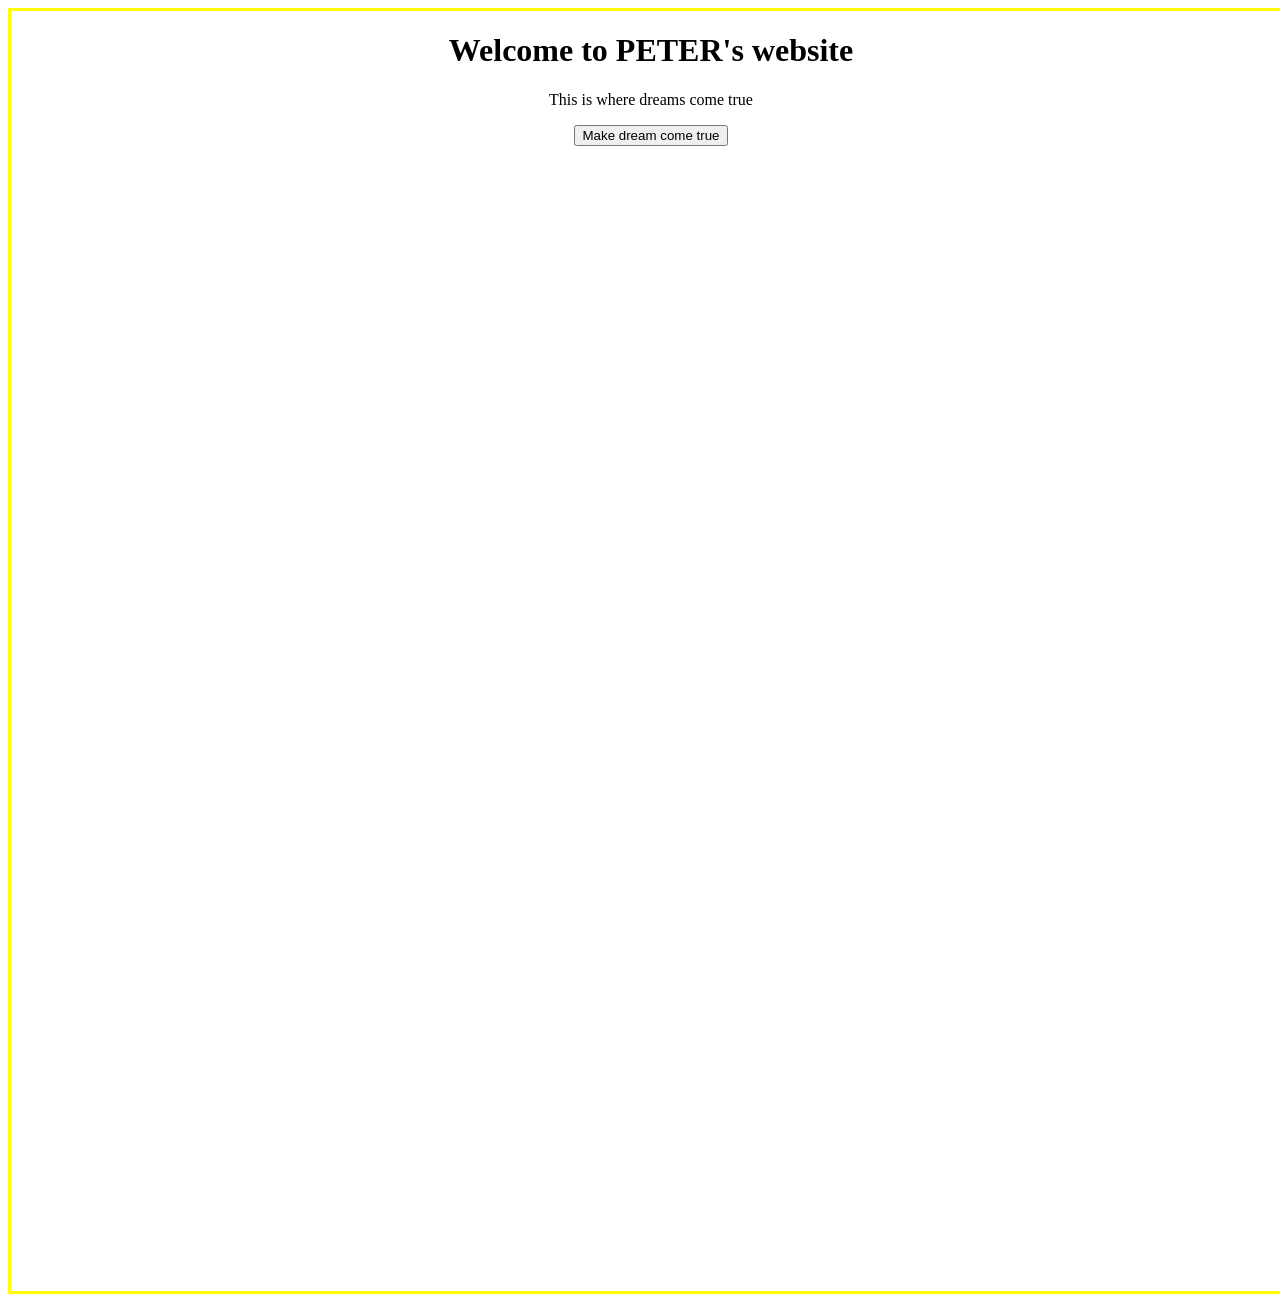
==== mywebsite/galaxypips.html @ b3541603 "update changes" ====
<!DOCTYPE html>
<html lang="eng">
  <head>
   <link rel="stylesheet" href="../title section/style.css">
  </head>
   <body>
   <div class="main-section" id="title">
    <h1>Welcome to PETER's website</h1>
    <p>This is where dreams come true</p>
    <button onclick="makeDreamComeTrue()">Make dream come true</button>
</div>
       </body>
<html>


<style>
  body{
    background-image: url("https://images.unsplash.com/photo-1787297867680-dcd7276f6141?w=500&auto=format&fit=crop&q=60&ixlib=rb-4.1.0&ixid=M3wxMjA3fDB8MHxmZWF0dXJlZC1waG90b3MtZmVlZHw0Nnx8fGVufDB8fHx8fA%3D%3D");
   background-size: cover;
    
} 

.main-section{
   width: 100vw;
   height: 100vw;
  border: solid  yellow;
 
}

</style>


<script>
    function makeDreamComeTrue(){
          document.body.style.background = 'url("https://gifsec.com/wp-content/uploads/2022/10/explosion-gif-1.gif")';
           document.getElementById("title").style.visibility = "hidden";

}

</script>
---- title section/style.css ----
#title{
      text-align: center;
}




   #ht{
     color: yellow;
}

 button:hover{
        background-color: blue;
         font-size: 20px;
 
}
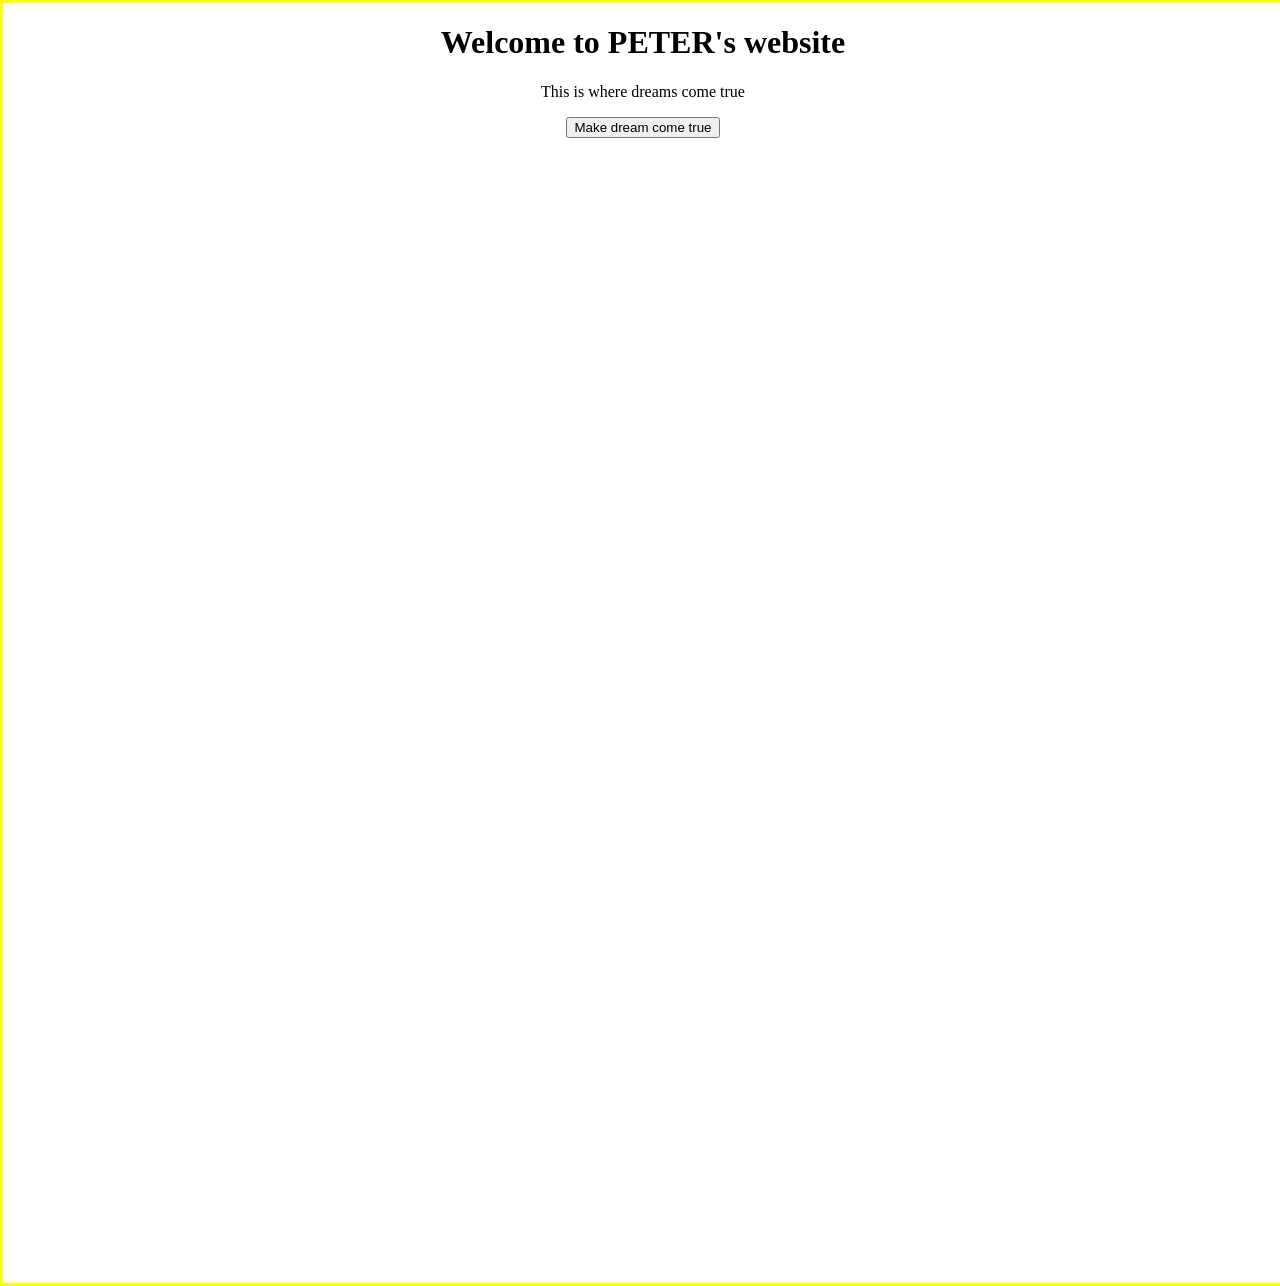
==== commit 305ba52f: "update changes" ====
--- a/mywebsite/galaxypips.html
+++ b/mywebsite/galaxypips.html
@@ -14,6 +14,13 @@
 
 
 <style>
+
+  html,body{
+      margin: 0px;
+      padding: 0px;
+  }
+
+
   body{
     background-image: url("https://images.unsplash.com/photo-1787297867680-dcd7276f6141?w=500&auto=format&fit=crop&q=60&ixlib=rb-4.1.0&ixid=M3wxMjA3fDB8MHxmZWF0dXJlZC1waG90b3MtZmVlZHw0Nnx8fGVufDB8fHx8fA%3D%3D");
    background-size: cover;
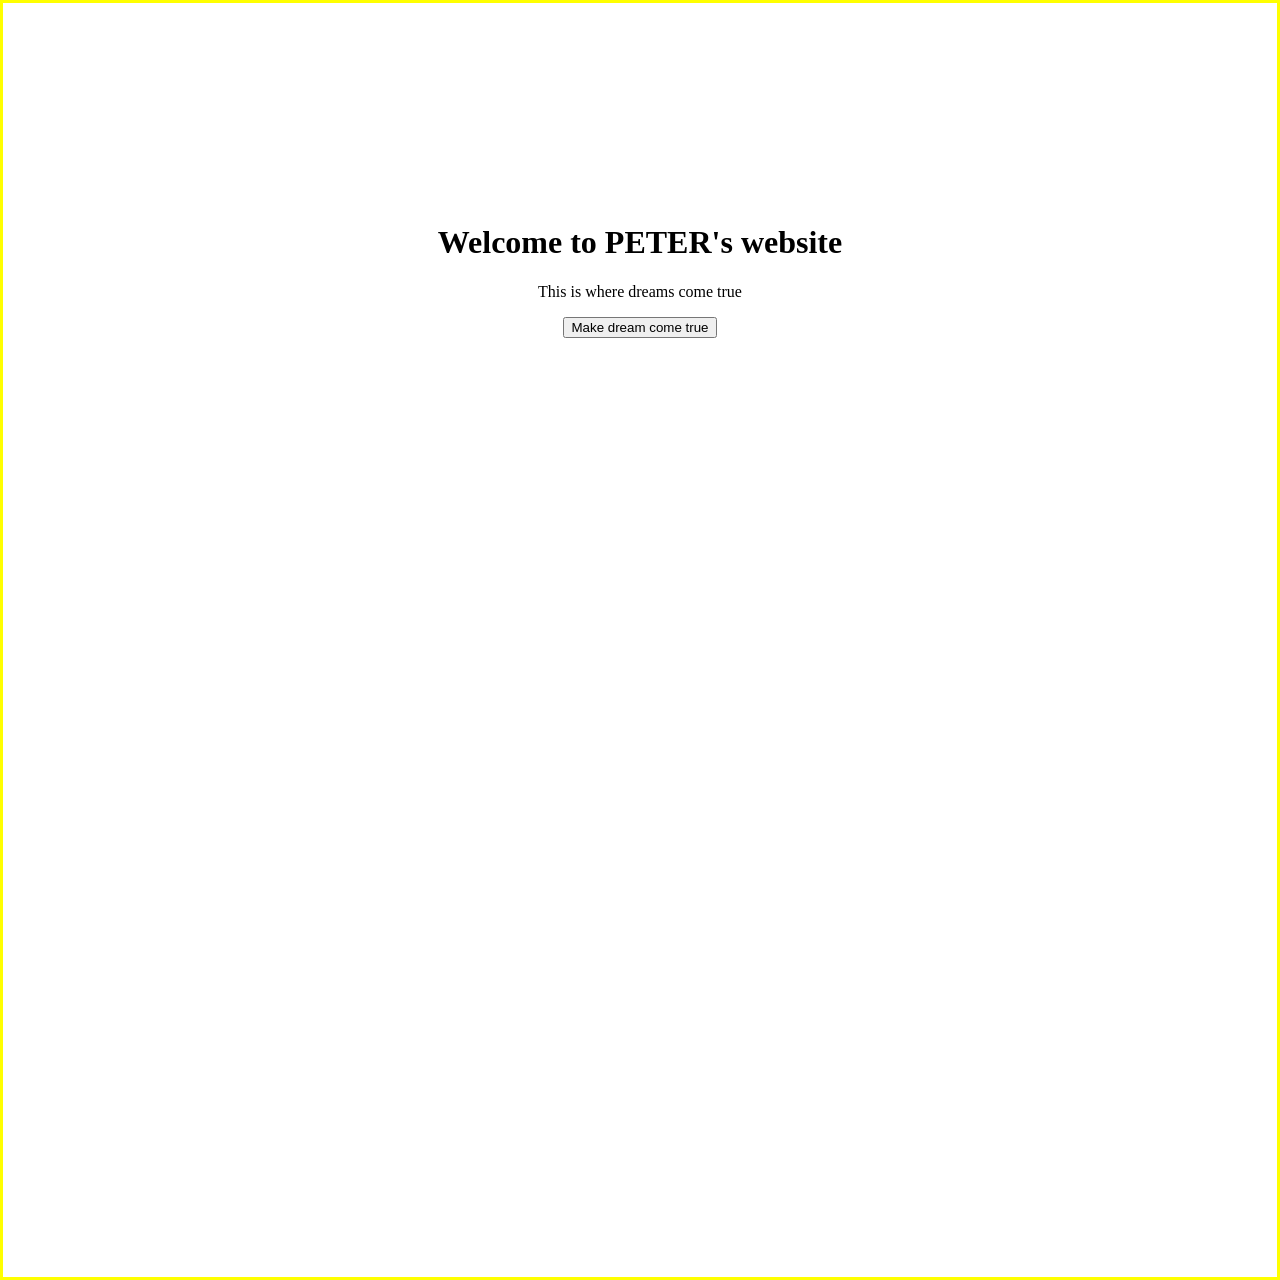
==== commit d0d02abb: "update changes" ====
--- a/mywebsite/galaxypips.html
+++ b/mywebsite/galaxypips.html
@@ -14,6 +14,10 @@
 
 
 <style>
+  *{
+    box-sizing: border-box;
+  }
+
 
   html,body{
       margin: 0px;
--- a/title section/style.css
+++ b/title section/style.css
@@ -1,6 +1,7 @@
 
    #title{
       text-align: center;
+      padding-top: 200px;
 }
 
 
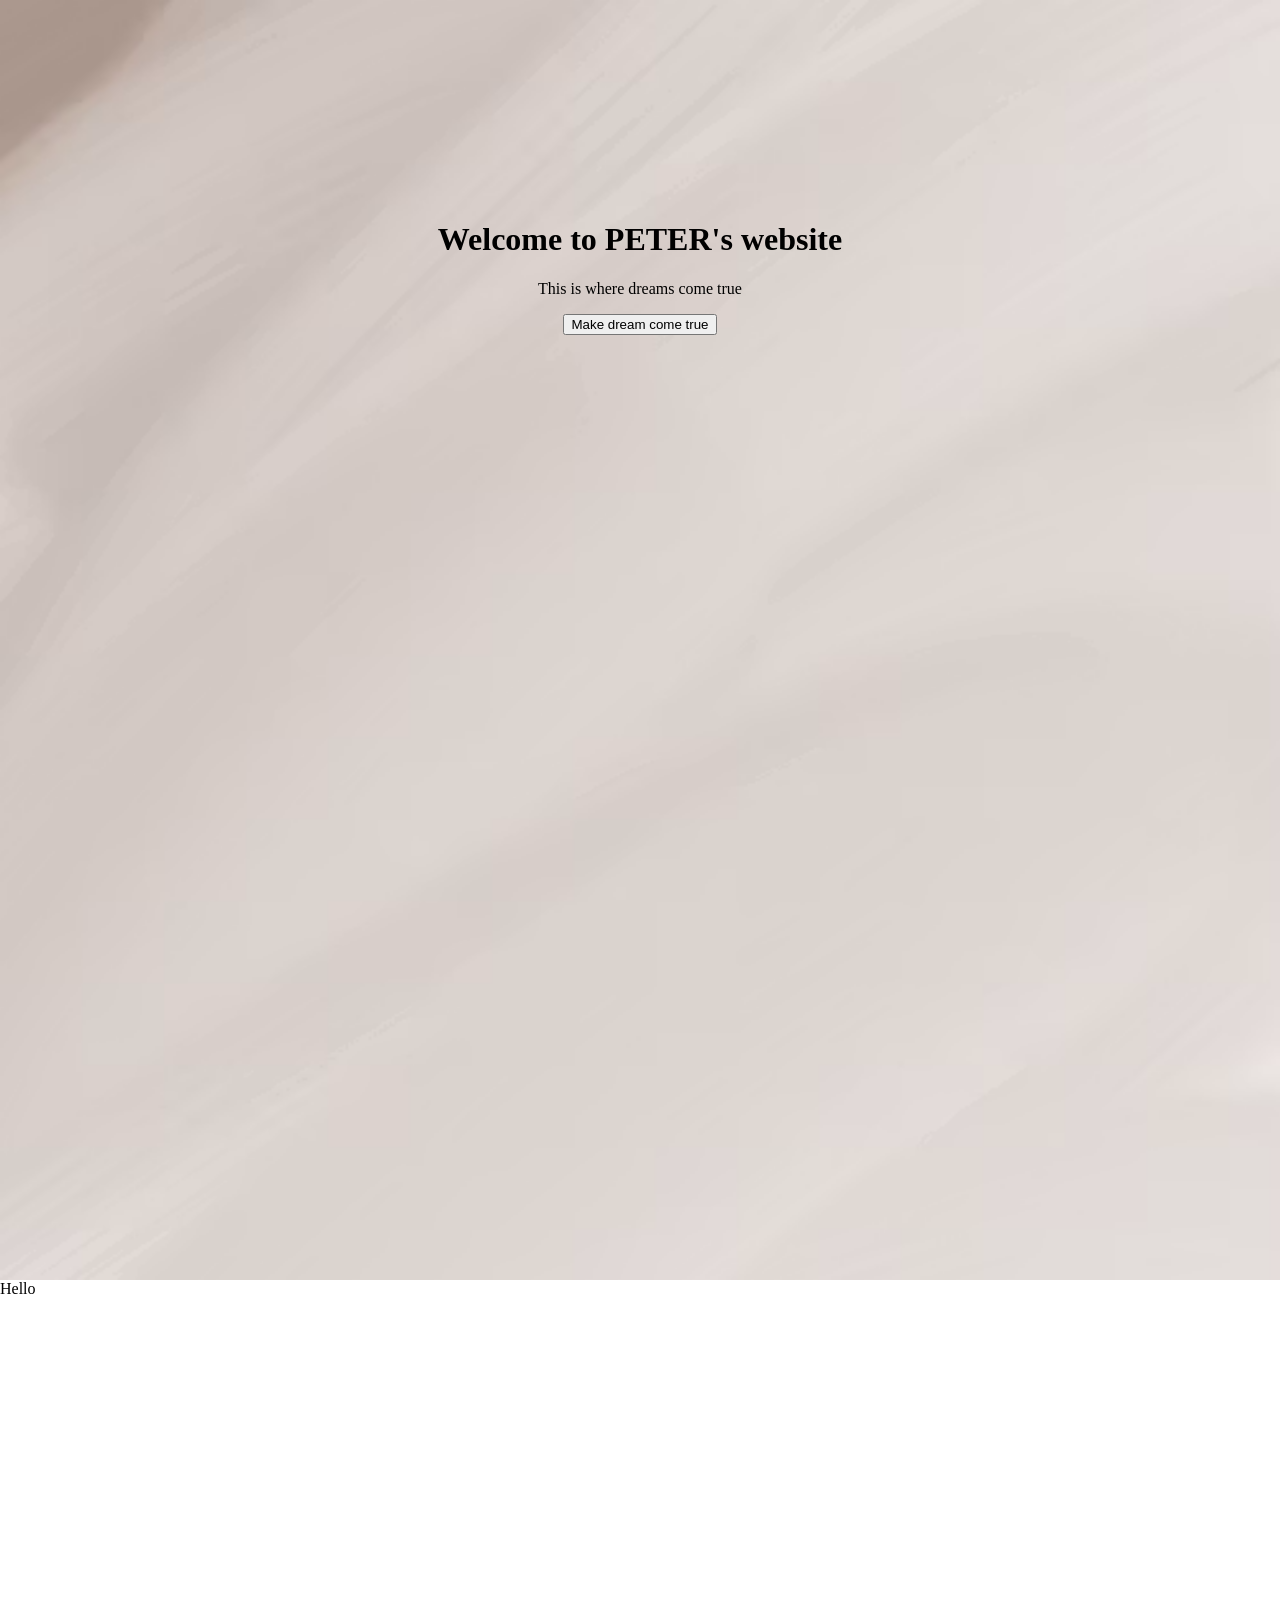
==== commit 9dc503d5: "update changes" ====
--- a/mywebsite/galaxypips.html
+++ b/mywebsite/galaxypips.html
@@ -9,6 +9,7 @@
     <p>This is where dreams come true</p>
     <button onclick="makeDreamComeTrue()">Make dream come true</button>
 </div>
+<div class="main-section">Hello</div>
        </body>
 <html>
 
@@ -24,17 +25,10 @@
       padding: 0px;
   }
 
-
-  body{
-    background-image: url("https://images.unsplash.com/photo-1787297867680-dcd7276f6141?w=500&auto=format&fit=crop&q=60&ixlib=rb-4.1.0&ixid=M3wxMjA3fDB8MHxmZWF0dXJlZC1waG90b3MtZmVlZHw0Nnx8fGVufDB8fHx8fA%3D%3D");
-   background-size: cover;
-    
-} 
-
 .main-section{
    width: 100vw;
    height: 100vw;
-  border: solid  yellow;
+  background-size: cover;
  
 }
 
--- a/title section/style.css
+++ b/title section/style.css
@@ -2,6 +2,8 @@
    #title{
       text-align: center;
       padding-top: 200px;
+      background-image: url('../mywebsite/images/photo-164448.avif');
+      background-position: center top;
 }
 
 
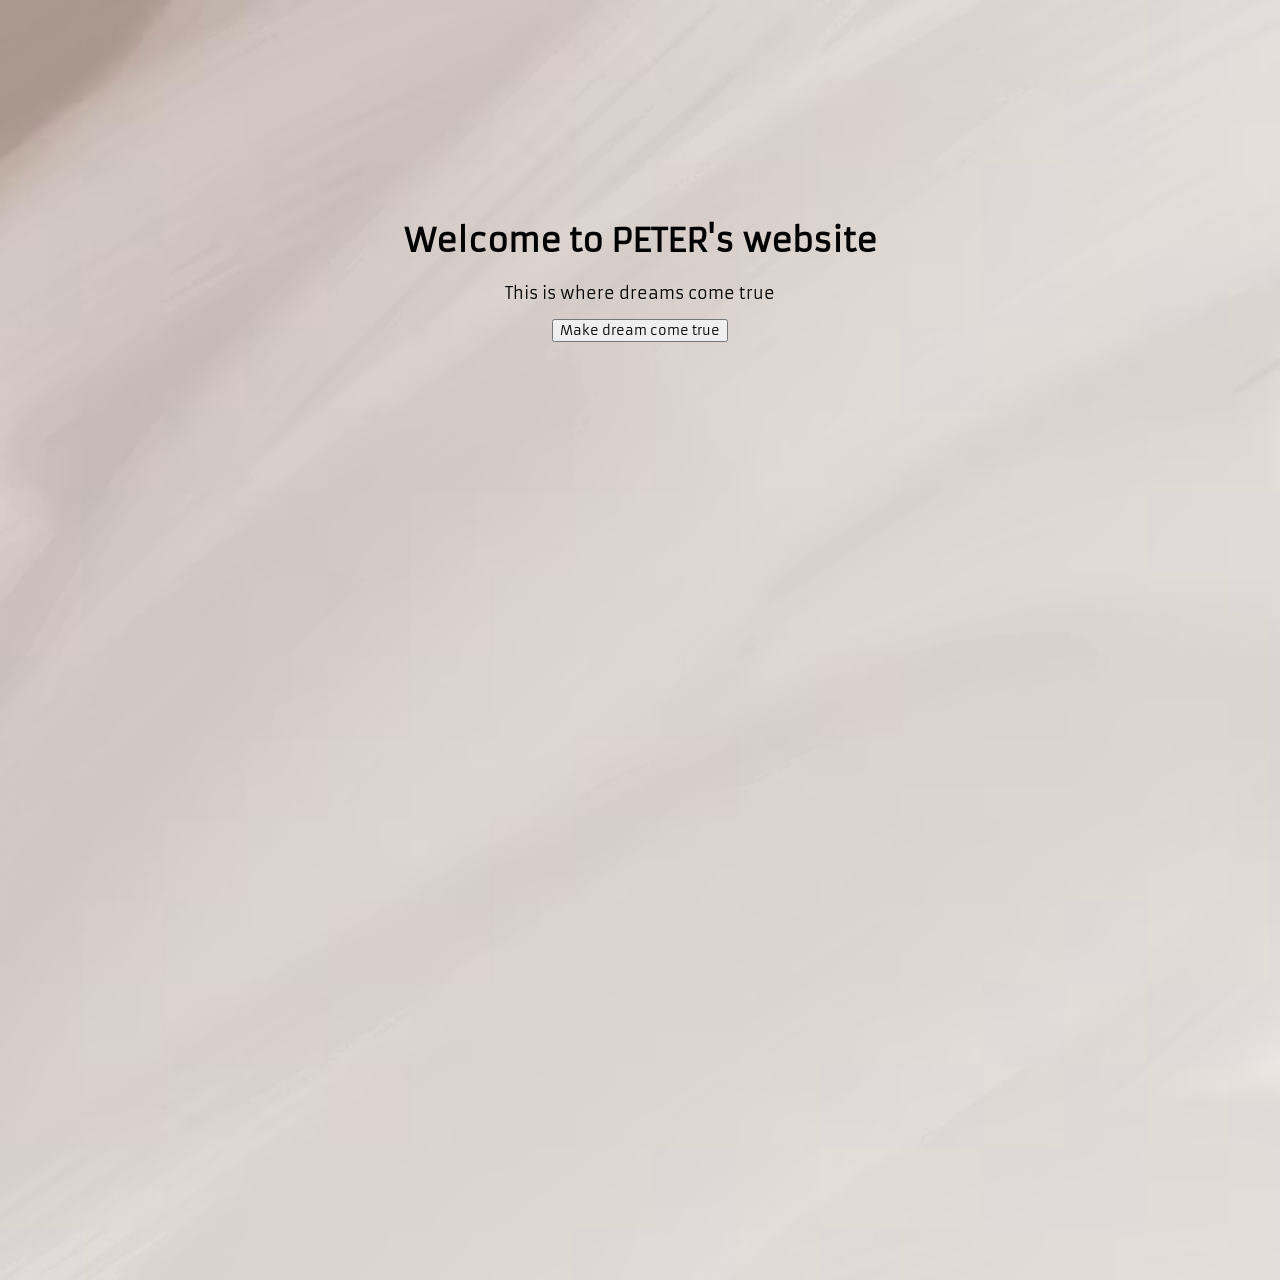
==== commit 7c0aba53: "Set webpage font family to Armata" ====
--- a/mywebsite/galaxypips.html
+++ b/mywebsite/galaxypips.html
@@ -2,6 +2,7 @@
 <html lang="eng">
   <head>
    <link rel="stylesheet" href="../title section/style.css">
+   <link rel="stylesheet" href="https://fonts.googleapis.com/css2?family=Armata">
   </head>
    <body>
    <div class="main-section" id="title">
@@ -9,14 +10,16 @@
     <p>This is where dreams come true</p>
     <button onclick="makeDreamComeTrue()">Make dream come true</button>
 </div>
-<div class="main-section">Hello</div>
+
        </body>
 <html>
 
 
 <style>
+
   *{
     box-sizing: border-box;
+    font-family: 'Armata';
   }
 
 
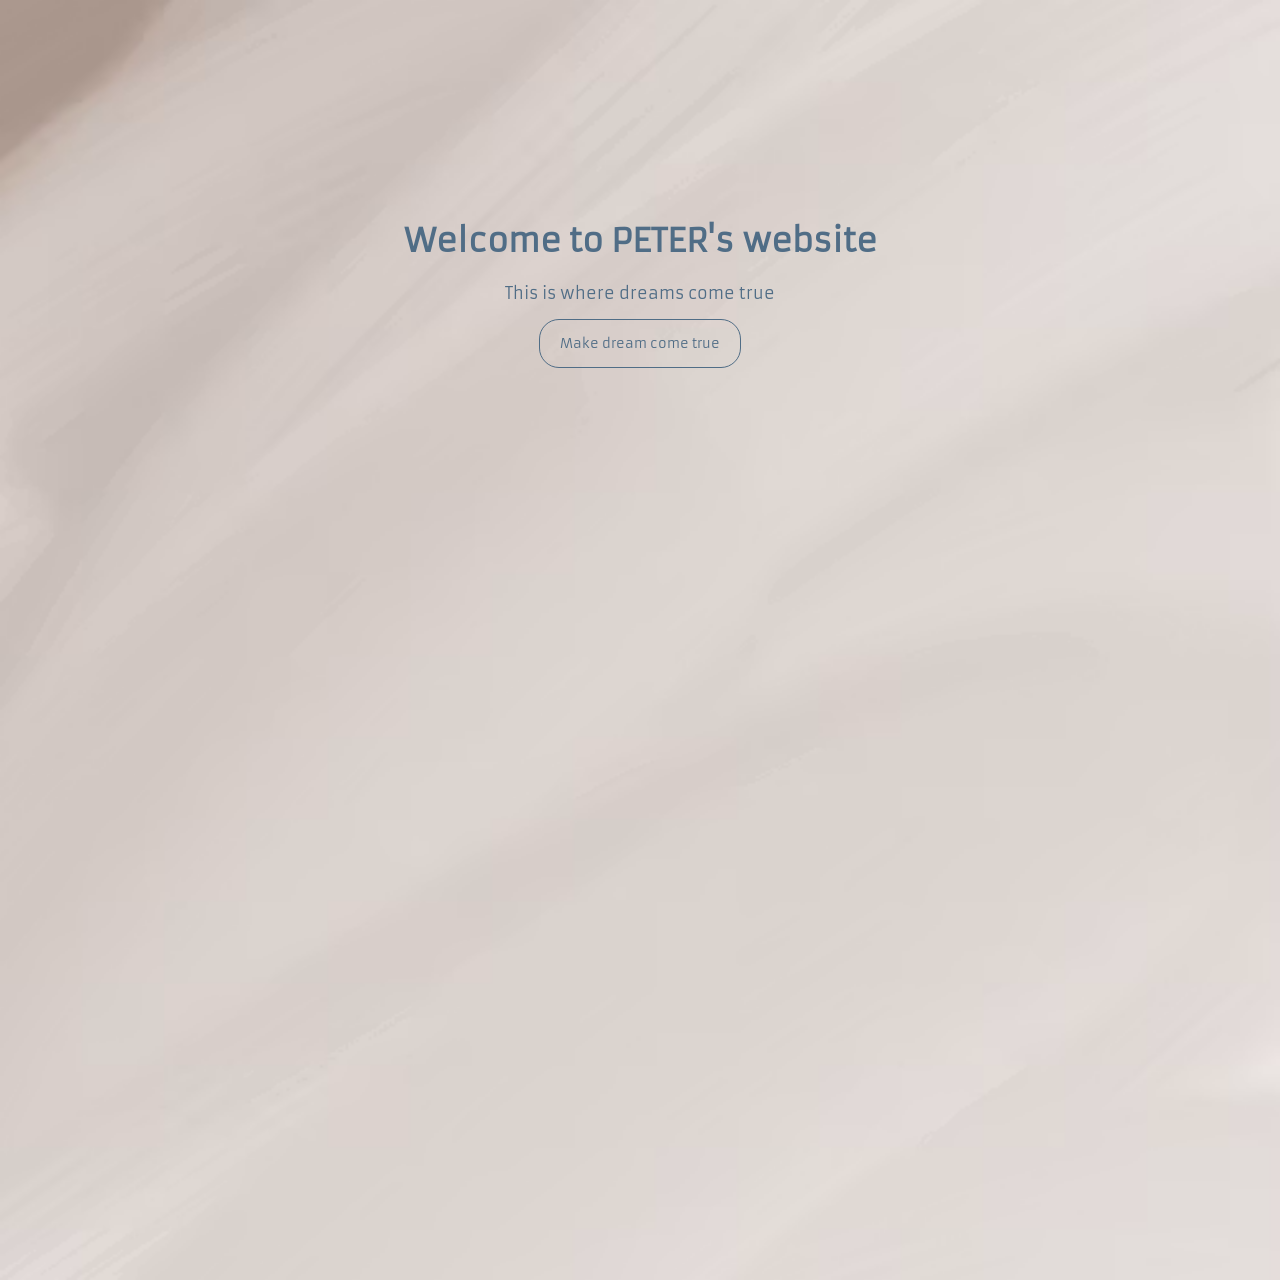
==== commit 7fc7e642: "Update changes" ====
--- a/mywebsite/galaxypips.html
+++ b/mywebsite/galaxypips.html
@@ -8,7 +8,7 @@
    <div class="main-section" id="title">
     <h1>Welcome to PETER's website</h1>
     <p>This is where dreams come true</p>
-    <button onclick="makeDreamComeTrue()">Make dream come true</button>
+    <button class="title-section-button" onclick="makeDreamComeTrue()">Make dream come true</button>
 </div>
 
        </body>
--- a/title section/style.css
+++ b/title section/style.css
@@ -1,20 +1,26 @@
 
+:root{
+   --titlesectionprimarycolor: hsl(208, 25%, 42%);
+}   
+   
+   
    #title{
+      color: var(--titlesectionprimarycolor);
       text-align: center;
       padding-top: 200px;
       background-image: url('../mywebsite/images/photo-164448.avif');
       background-position: center top;
 }
 
-
-
-
-   #ht{
-     color: yellow;
+.title-section-button{
+   color: var(--titlesectionprimarycolor);
+   border: solid var(--titlesectionprimarycolor) 1px;
+   border-radius: 20px;
+   padding: 15px 20px;
+   background-color: transparent;
 }
-
- button:hover{
-        background-color: blue;
-         font-size: 20px;
+ .title-section-button:hover{
+        background-color: brown;
+         
  
 }
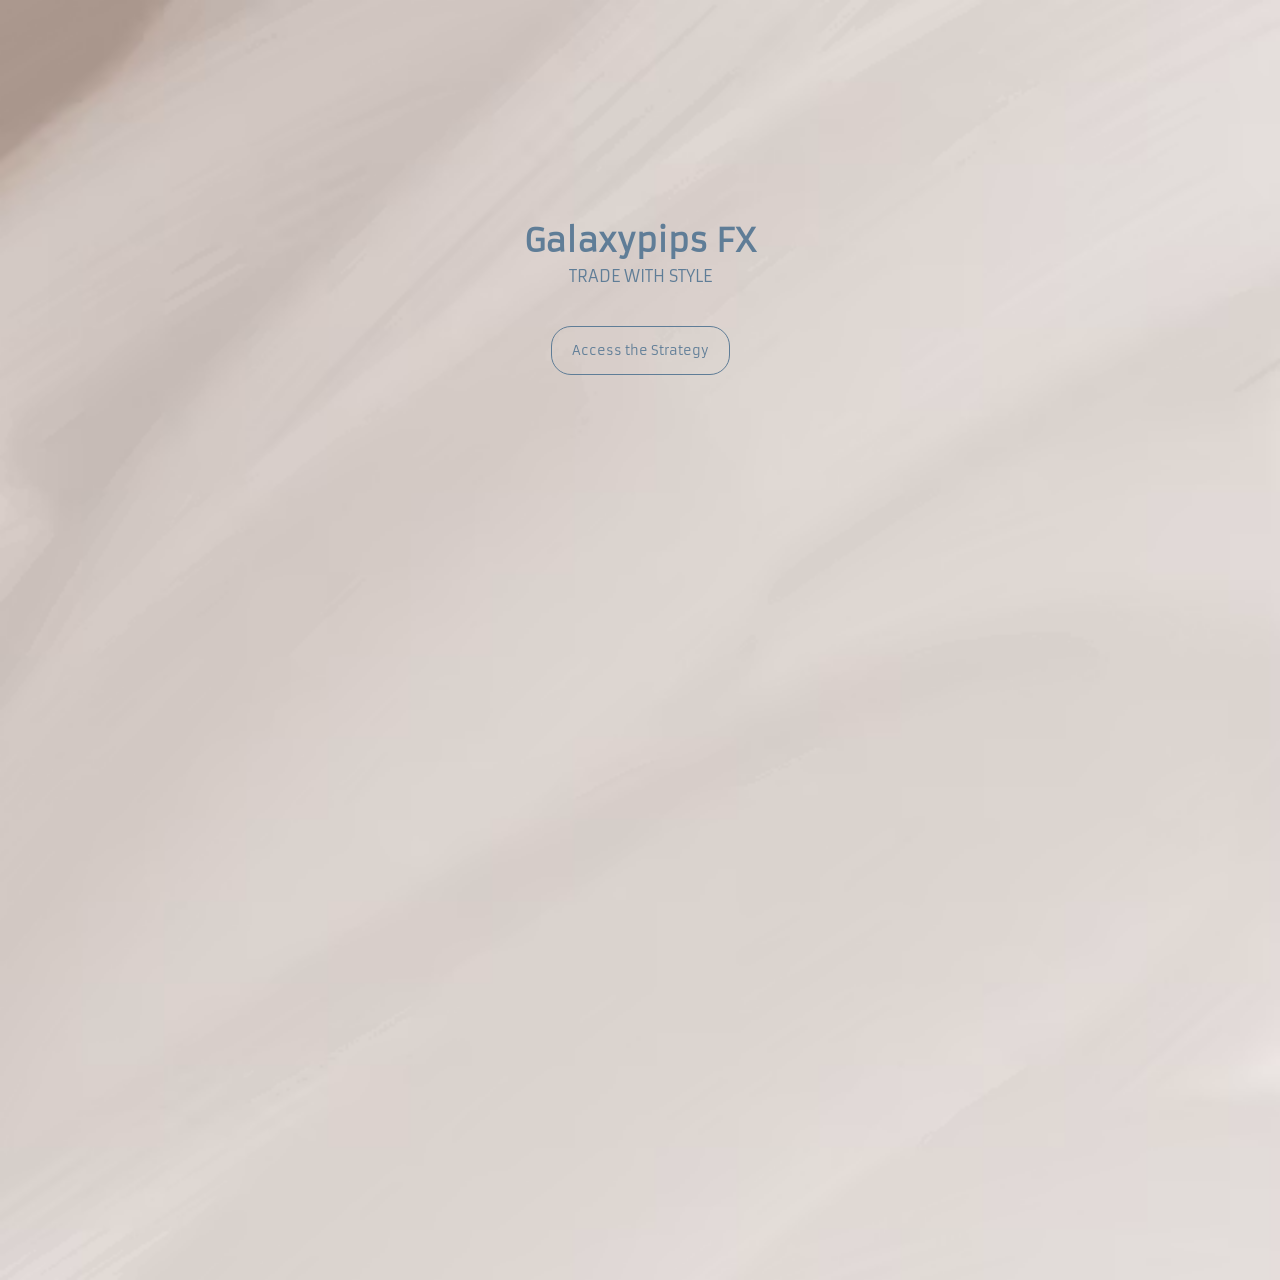
==== commit 88f79f09: "Enhance white space distribution" ====
--- a/mywebsite/galaxypips.html
+++ b/mywebsite/galaxypips.html
@@ -6,9 +6,9 @@
   </head>
    <body>
    <div class="main-section" id="title">
-    <h1>Welcome to PETER's website</h1>
-    <p>This is where dreams come true</p>
-    <button class="title-section-button" onclick="makeDreamComeTrue()">Make dream come true</button>
+    <h1 class="title-section-header">Galaxypips FX</h1>
+    <p class="title-section-subtitle">TRADE WITH STYLE</p>
+    <button class="title-section-button" onclick="makeDreamComeTrue()">Access the Strategy</button>
 </div>
 
        </body>
@@ -32,6 +32,7 @@
    width: 100vw;
    height: 100vw;
   background-size: cover;
+  padding: 25px;
  
 }
 
--- a/title section/style.css
+++ b/title section/style.css
@@ -1,16 +1,26 @@
 
 :root{
-   --titlesectionprimarycolor: hsl(208, 25%, 42%);
+   --titlesectionprimarycolor: rgb(95, 125, 151);
+   --titlesectionsecondarycolor:rgb(169, 151, 141);
 }   
    
    
-   #title{
+#title{
       color: var(--titlesectionprimarycolor);
       text-align: center;
       padding-top: 200px;
       background-image: url('../mywebsite/images/photo-164448.avif');
       background-position: center top;
 }
+
+.title-section-header{
+   margin-bottom: -11px;
+}
+
+.title-section-subtitle{
+   margin-bottom: 40px;
+}
+
 
 .title-section-button{
    color: var(--titlesectionprimarycolor);
@@ -20,7 +30,8 @@
    background-color: transparent;
 }
  .title-section-button:hover{
-        background-color: brown;
+        background-color: var(--titlesectionprimarycolor);
+        color: var(--titlesectionsecondarycolor);
          
  
 }
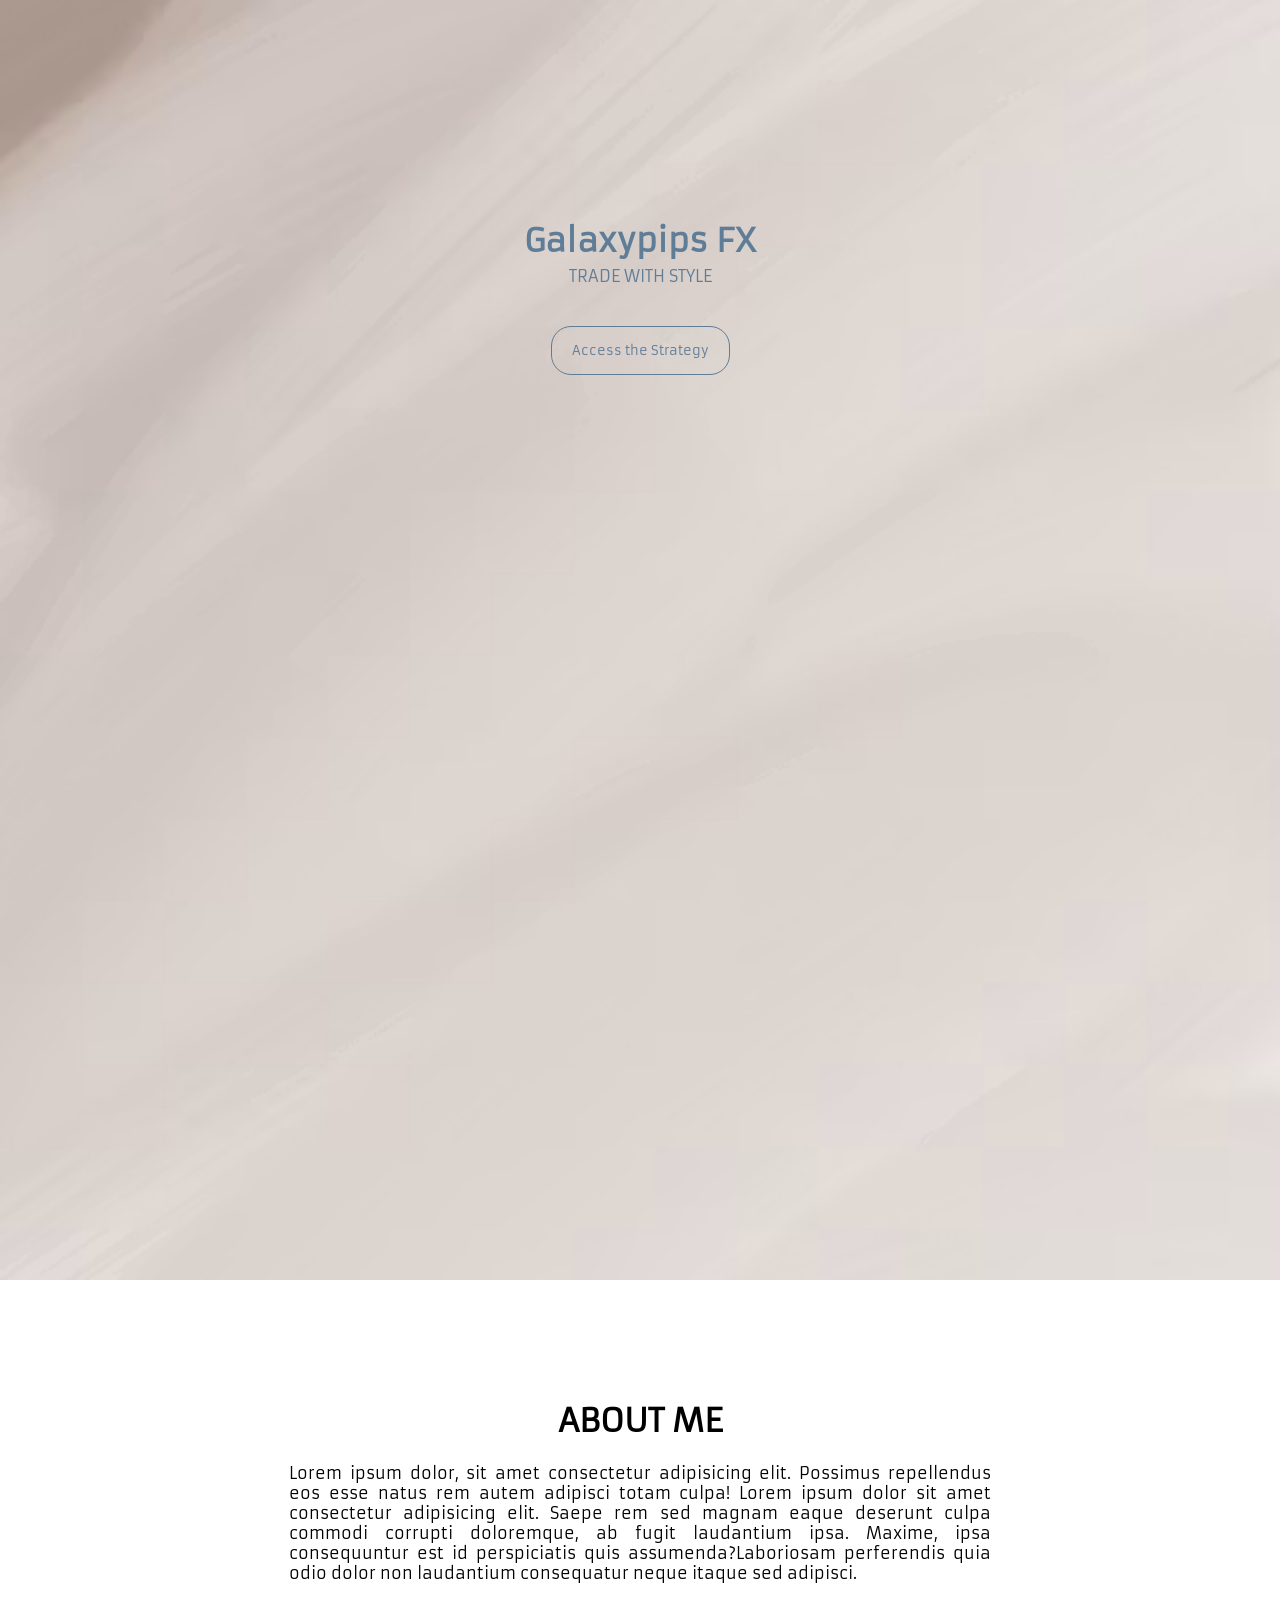
==== commit d798c9a5: "created about section" ====
--- a/mywebsite/galaxypips.html
+++ b/mywebsite/galaxypips.html
@@ -2,6 +2,7 @@
 <html lang="eng">
   <head>
    <link rel="stylesheet" href="../title section/style.css">
+    <link rel="stylesheet" href="./Aboutme-section/aboutmesection.css">
    <link rel="stylesheet" href="https://fonts.googleapis.com/css2?family=Armata">
   </head>
    <body>
@@ -10,7 +11,17 @@
     <p class="title-section-subtitle">TRADE WITH STYLE</p>
     <button class="title-section-button" onclick="makeDreamComeTrue()">Access the Strategy</button>
 </div>
-
+   <div class="misc-section" id="aboutme">
+    <div class="text-block-container">
+       <h1>ABOUT ME</h1>
+      <p class="Aboutme-section">Lorem ipsum dolor, sit amet consectetur adipisicing elit. Possimus repellendus eos esse natus
+        rem autem adipisci
+        totam culpa! Lorem ipsum dolor sit amet consectetur adipisicing elit. Saepe rem sed magnam eaque deserunt culpa commodi corrupti doloremque, 
+        ab fugit laudantium ipsa. Maxime, 
+        ipsa consequuntur 
+        est id perspiciatis quis assumenda?Laboriosam perferendis quia odio dolor non laudantium consequatur neque itaque sed adipisci.</p>
+    </div>
+   </div>
        </body>
 <html>
 
@@ -36,6 +47,14 @@
  
 }
 
+.misc-section{
+  width: 100vw;
+  padding: 100px;
+}
+.text-block-container{
+  width: 65%;
+  margin: 0 auto;
+}
 </style>
 
 
--- a/title section/style.css
+++ b/title section/style.css
@@ -34,4 +34,4 @@
         color: var(--titlesectionsecondarycolor);
          
  
-}+}
--- a/mywebsite/Aboutme-section/aboutmesection.css
+++ b/mywebsite/Aboutme-section/aboutmesection.css
@@ -0,0 +1,7 @@
+#aboutme{
+    text-align: center;
+}
+
+.Aboutme-section{
+    text-align: justify;
+}
